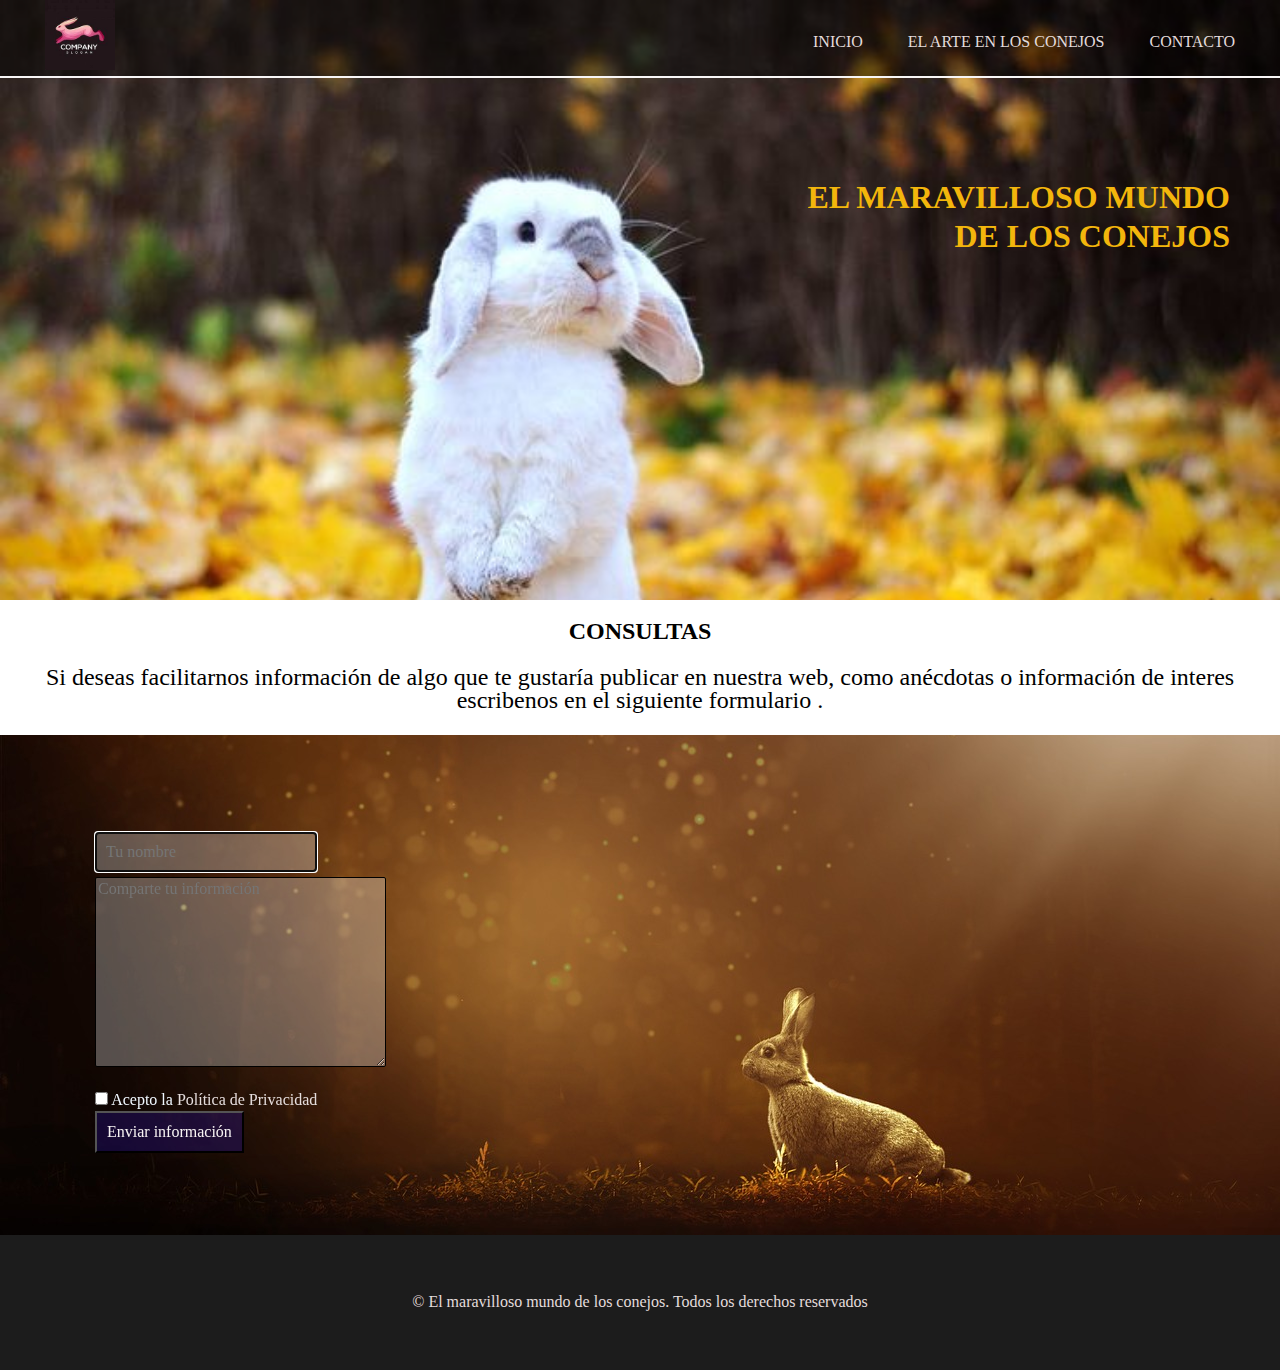
==== contacto.html @ 2e7139a8 "main" ====
<!DOCTYPE html>
<html lang="en">
<head>
    <meta charset="UTF-8">
    <meta http-equiv="X-UA-Compatible" content="IE=edge">
    <meta name="viewport" content="width=device-width, initial-scale=1.0">
    <title>Formulario de contacto de nuestra web los conejos </title>
    <link rel="stylesheet" href="css/normalize.css">
    <link rel="stylesheet" href="css/estilos.css">
    <link rel="stylesheet" href="css/estilos-arte.css">
    <link rel="stylesheet" href="css/estilo-consulta.css">
    <link href="https://fonts.googleapis.com/css2?family=Roboto:wght@300;400;700&display=swap" rel="stylesheet">

</head>
<body>
    <header class="cabeceraPrincipal">
        <nav class="navegacionPrincipal    flex">
            <!-- logo -->
            <div class="logo">
                <img src="imagenes/logo-conejo1.jpg"  width="70px" alt="logo desmosatrativo de conejo">
            </div>
          
            <!-- enlaces -->

           <div class="enlaces">
               <ul  class="flex">
                   <li>
                      <a href="index.html">INICIO</a>
                    </li>
                    <li>
                      <a href="el-arte-de-los-conejos.html">EL ARTE EN LOS CONEJOS</a>
                    </li>
                    <li>
                      <a href="contacto.html">CONTACTO</a>
                    </li>
               </ul>
           </div>
        </nav>
         <!-- linea decorativa -->
         <div class="lineaHorizontal"></div>
        <div>
            <h1>EL MARAVILLOSO MUNDO  <br> DE LOS CONEJOS</h1>
        </div>
       
    </header>
    
    <main>
        <div class="consultas">
            <h2>CONSULTAS</h2>
        
            <p>Si deseas facilitarnos información de algo que te  gustaría publicar en nuestra web, como anécdotas o información de interes escribenos en el siguiente formulario .</p>
            
        </div>

       <section class="section1  flex">
       
            
            <div class="rendimiento  ancho50">
                <form action="procesarForm.php" autocomplete="off" method="post" novalidate  id="form-contacto" enctype="multipart/form-data" name="peticion-datos" >
     
     
                 <!-- nombre -->
                 <div class="campoFormulario   ">
                    
                     <input type="text" name="nombre-usuario" id="nombre-user"  class="nombre" placeholder="Tu nombre" autofocus autocomplete="off"  >
                 </div>  
                 <!-- consulta -->
                 <div class="campoFormulario  Comentarios">
                   
                    <textarea name="consulta" id="consulta-user" cols="30" rows="10"  placeholder="Comparte tu información" ></textarea>
                </div>

                <!-- aceptar condiciones -->
               <div class="campoFormulario   condiciones">
                    <input type="checkbox" name="clausulas"  id="aceptar-clausulas" >
                     <label  for="aceptar-clausulas">Acepto la <a href="#">Política de Privacidad </a>  </label>

                </div>
                <!-- enviar formulario -->
                <div class="campoFormulario  " >
                    <input type="submit" class="enviar" value="Enviar información">
                 
                     </div>

        

   
       </section>
    </main>

    <footer >
        <p>&copy; El maravilloso mundo de los conejos. <span>Todos los derechos reservados</span></p>
     </footer>
</body>
</html>
---- css/estilos.css ----
*{
    box-sizing: border-box;
}

body{
    line-height: 1.4em;
}

ul{
    list-style-type: none;
}

a{
    text-decoration: none;
    color: #e4dcdc;
}



nav li{
    margin-right: 45px;
    margin-top: 15px;
}

.logo{
    width: 15px;
    margin-left: 45px;
}

/* --------ESTILOS ESTRUCTURALES---------- */

.anchoMaximo{
    max-width: 1750px;
    margin: 0 auto;
    padding: 0 ;
}

.flex{
    display: flex;
    justify-content: space-between;
   
}

.ancho50{
    flex-basis: 50%;
}

.lineaHorizontal{
    border: 1px solid rgb(248, 246, 246);
}

.navegacionPrincipal{
    background: rgba(0, 0, 0, 0.5);
    
}

 .cabeceraPrincipal{
    background: url(../imagenes/conejo-cabecera.jpg)top center /cover;
   height: 600px;
} 

 h1{
    font-size: 2em;
    font-family: 700;
    color: rgb(243, 182, 12);
    line-height: 1.2em;
    text-align: right;
    margin-top: 100px;
    margin-right: 50px;
}

.encabezado h2 {
   text-align: center;
   font-weight: 700;
   font-size: 1.5em;
   color: rgb(26, 25, 25);
   
}

.encabezado p{
    margin-left: 45px;
    margin-right: 45px;
   text-align: center;
   font-weight: 400;
    color: rgb(22, 22, 22);
    font-size: 1.3em;
}

.cuidado{
    background: url(../imagenes/dia-internacional-conejo.jpg.png) right/cover;
     height: 500px;
}

.texto h2{
    color: beige;
    text-align: left;
    margin-left: 30px;
    font-size: 1.2em;
   
}

.texto p{
    color: beige;
    text-align: left;
    margin-left: 30px;
    font-size: 1.2em;
}



.lineaHorizontal1{
    border: 3px solid rgb(223, 229, 230);
}

.claves img{
    width: 300px;
    margin-left: 300px;
}


.recomendaciones ul{
  list-style-type: square ;
  color: rgb(243, 182, 12);
  font-weight: 400;
  font-size: 1.5em;
  line-height: 1.5em;
}

.recomendaciones a{
   color: rgb(31, 30, 28); 
}

.recomendaciones h2{
    margin-top: 45px;
    color: rgb(32, 32, 30);
}

footer{
    background: rgba(0, 0, 0, 0.89);
    padding: 40px;
}

footer p{
    color: #e4dcdc;
    text-align: center;
}
---- css/estilos-arte.css ----
.arte img{
  width: 500px;
  margin-left: 35px;
  margin-top: 25px;
  margin-bottom: 25px;
}

.comentario  p{
   
    font-weight: 400;
    font-size: 1.2em;
    margin-top: 80px;
    margin-right: 25px;
}
---- css/estilo-consulta.css ----
.consultas p, h2{
    text-align: center;

}

.consultas p{
    font-size: 1.5em;
}

.section1{
    background: url(../imagenes/fondo-conejo.jpg)bottom center/cover;
    height: 500px;
}

.section1.flex{
    align-items: center;
 }



 .section1.filaFlex{
    justify-content: center;
 }



#nombre-user{
    color: black;
    border: 1px solid;
    border-radius: 2px 2px 2px 2px;
    margin-top: 15px;
    margin-left: 95px;
    background: rgba(247, 247, 245, 0.3);
    padding: 10px;

}
.nombre{
    color: black;
}


#consulta-user{
    border: 1px solid;
    border-radius: 2px 2px 2px 2px;
    margin-left: 95px;
    margin-top: 5px;
    margin-bottom: 15px;
    background: rgba(247, 247, 245, 0.3);
}

#aceptar-clausulas {
    color: rgb(14, 57, 95);
    margin-left: 95px;
   

}

.condiciones{
    color: aliceblue;
}

 

 .rendimiento.ancho50 h2{
    margin-top: 20px;

 }

 .enviar{
    background: rgba(43, 20, 170, 0.3);
    margin-left: 95px;
    padding: 10px ;
    color: rgb(247, 243, 243);
 }
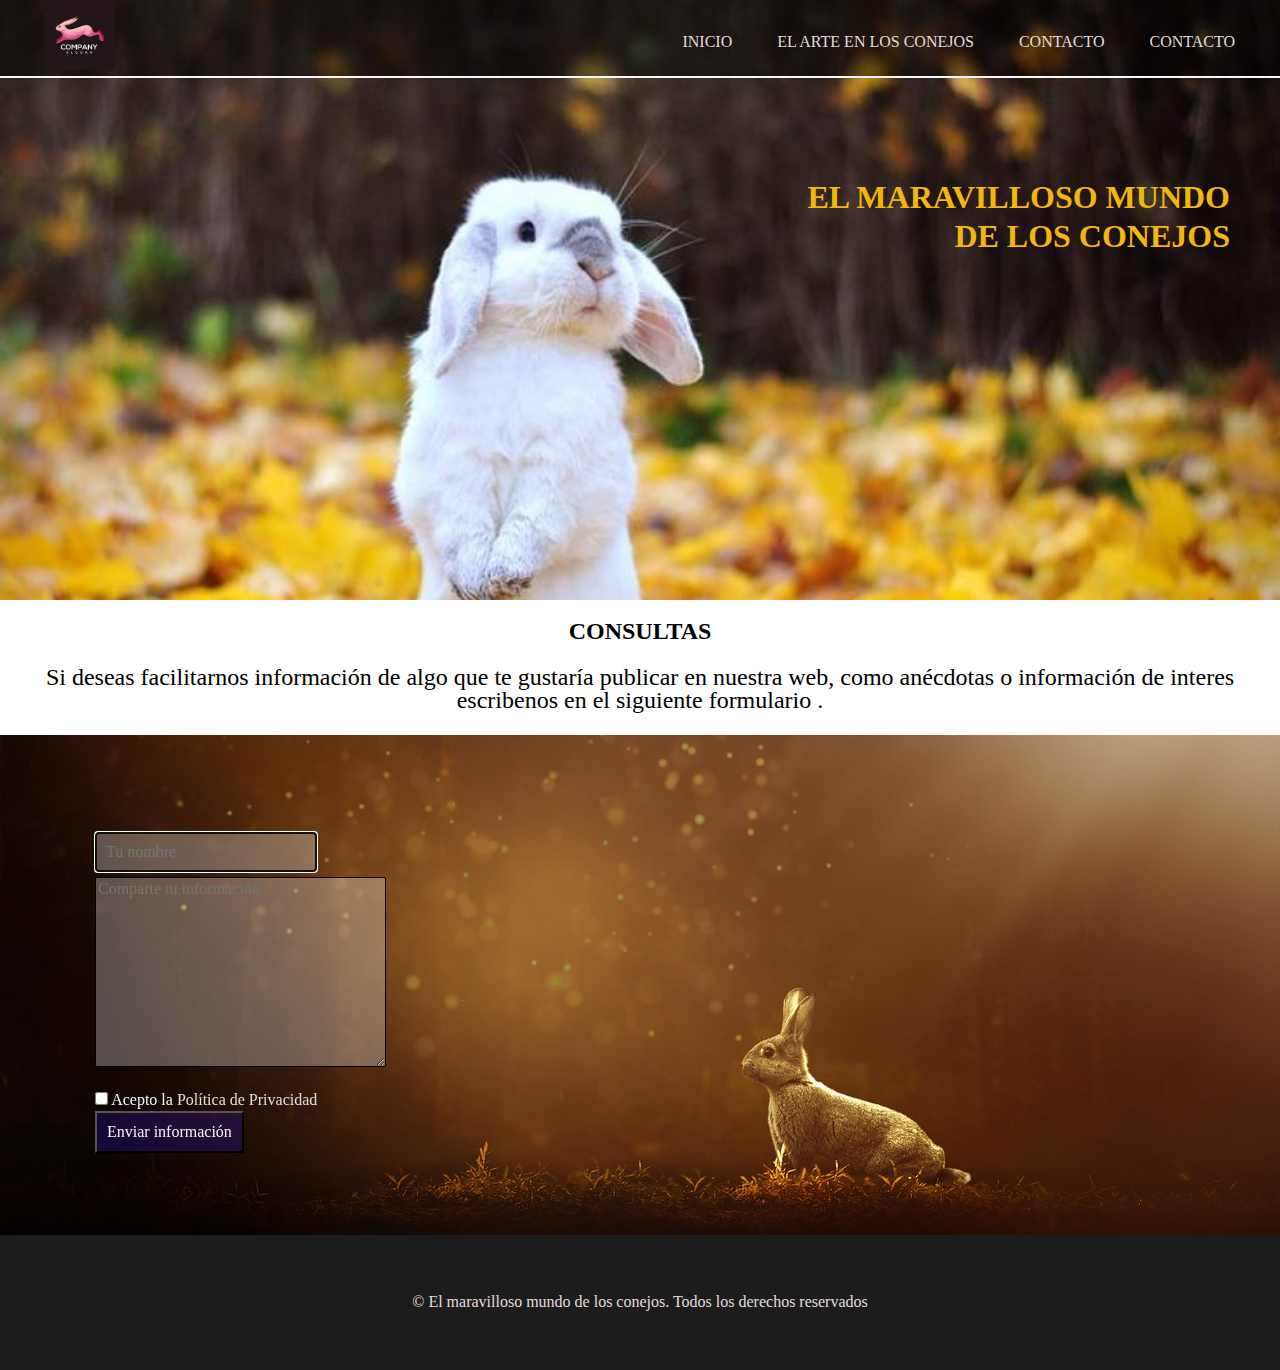
==== commit 44d80fa8: "añado cambios en los documentos" ====
--- a/contacto.html
+++ b/contacto.html
@@ -4,6 +4,7 @@
     <meta charset="UTF-8">
     <meta http-equiv="X-UA-Compatible" content="IE=edge">
     <meta name="viewport" content="width=device-width, initial-scale=1.0">
+    <meta name="description" content="Pagina de contacto  para facilitar informacion de los anécdotas  de los conejos ">
     <title>Formulario de contacto de nuestra web los conejos </title>
     <link rel="stylesheet" href="css/normalize.css">
     <link rel="stylesheet" href="css/estilos.css">
@@ -32,6 +33,9 @@
                     </li>
                     <li>
                       <a href="contacto.html">CONTACTO</a>
+                    </li>
+                    <li>
+                        <a href="experiencias.html">CONTACTO</a>
                     </li>
                </ul>
            </div>
--- a/css/estilos.css
+++ b/css/estilos.css
@@ -88,7 +88,7 @@
 
 .cuidado{
     background: url(../imagenes/dia-internacional-conejo.jpg.png) right/cover;
-     height: 500px;
+     height: 600px;
 }
 
 .texto h2{
@@ -143,4 +143,62 @@
 footer p{
     color: #e4dcdc;
     text-align: center;
-}+}
+
+
+/* ------------- CSS de experiencias------------------ */
+
+
+
+.botonExperiencia{
+    width: 40%;
+    padding: 10px;
+    margin-left: 50px;
+    margin-bottom: 50px;
+    border: none;
+    border-radius: 10px; 
+    background: rgb(243, 182, 12);
+}
+
+
+
+.botonExperiencia a{
+    color: #000;
+}
+
+.arte.experiencia img{
+    width: 80%;
+    margin-left: 35px;
+    margin-top: 25px;
+    margin-bottom: 25px;
+}
+
+.arte.experiencia{
+    text-align: center;
+}
+
+.comentario.texto1 p {
+    font-weight: 400;
+    font-size: 1.2em;
+    margin-top: 0;
+    margin-right: 25px;
+}
+
+.arte.fotoExperiencia1{
+    text-align: center;
+}
+
+.botonExperiencia1 {
+    width: 40%;
+    padding: 10px;
+    margin-left: 0;
+    margin-bottom: 50px;
+    border: none;
+    border-radius: 10px;
+    background: rgb(243, 182, 12);
+}
+
+.botonExperiencia1 a{
+    color: #000;
+}
+
--- a/css/estilos-arte.css
+++ b/css/estilos-arte.css
@@ -11,4 +11,5 @@
     font-size: 1.2em;
     margin-top: 80px;
     margin-right: 25px;
-}+}
+
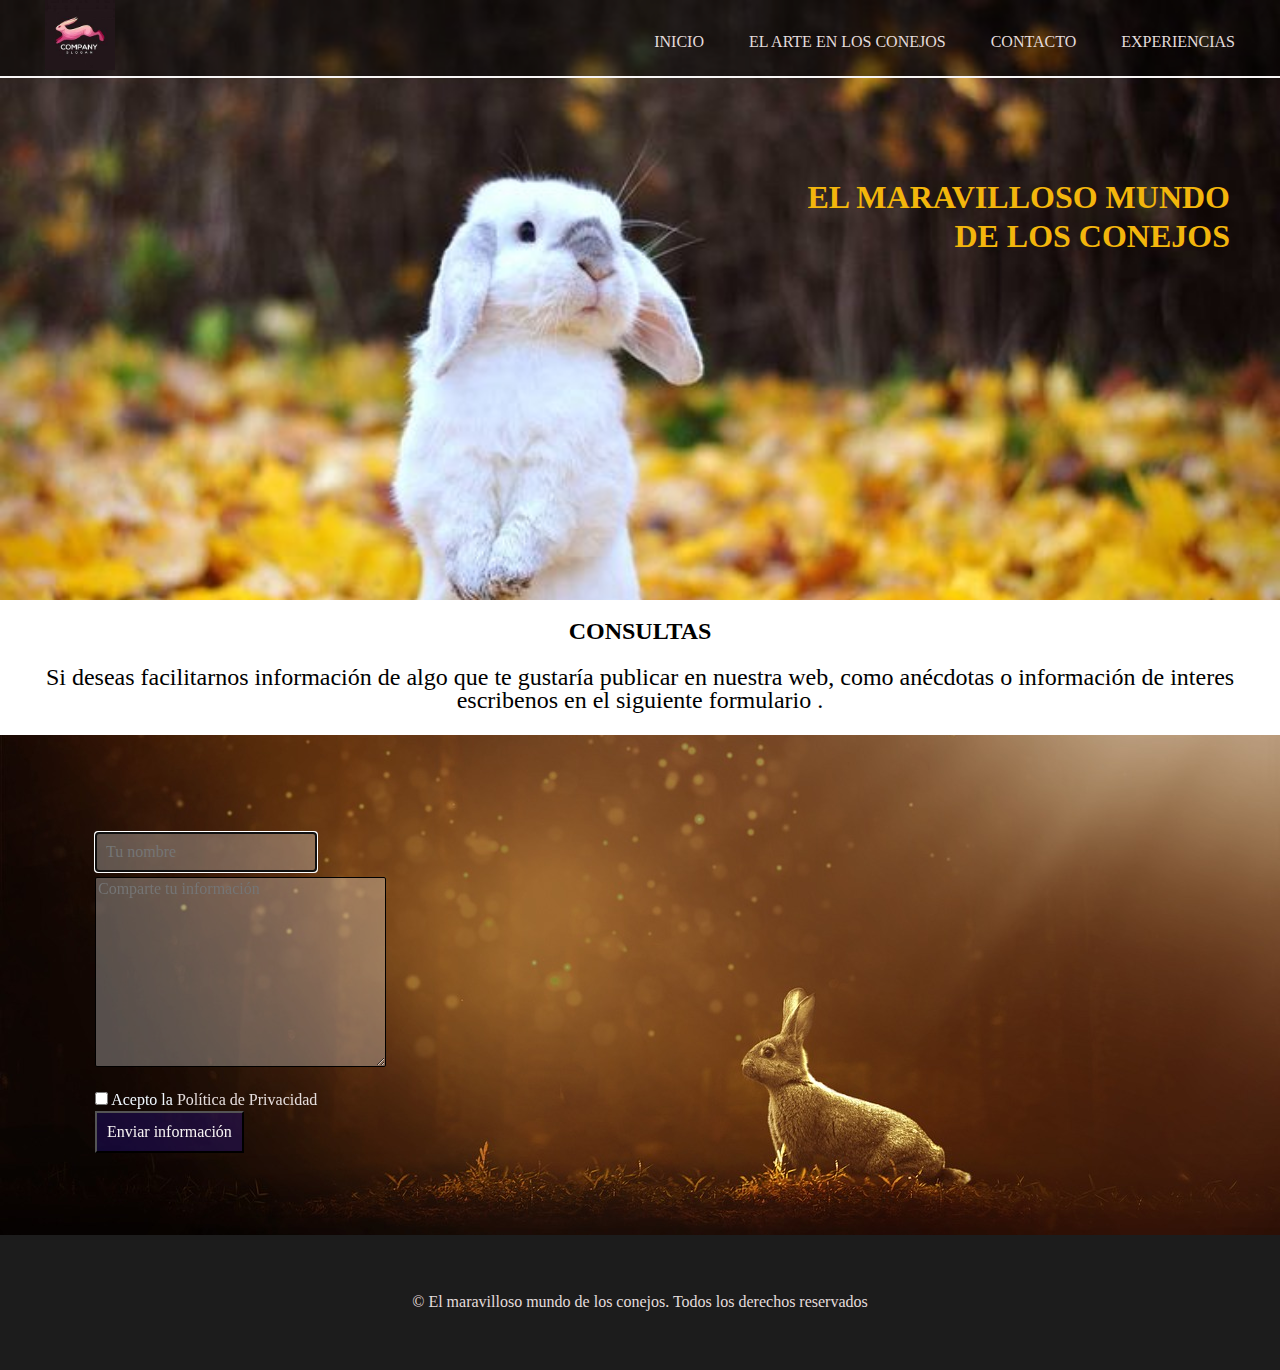
==== commit a37ce19c: "añado nuevos cambios en documentos" ====
--- a/contacto.html
+++ b/contacto.html
@@ -35,7 +35,7 @@
                       <a href="contacto.html">CONTACTO</a>
                     </li>
                     <li>
-                        <a href="experiencias.html">CONTACTO</a>
+                        <a href="experiencias.html">EXPERIENCIAS</a>
                     </li>
                </ul>
            </div>
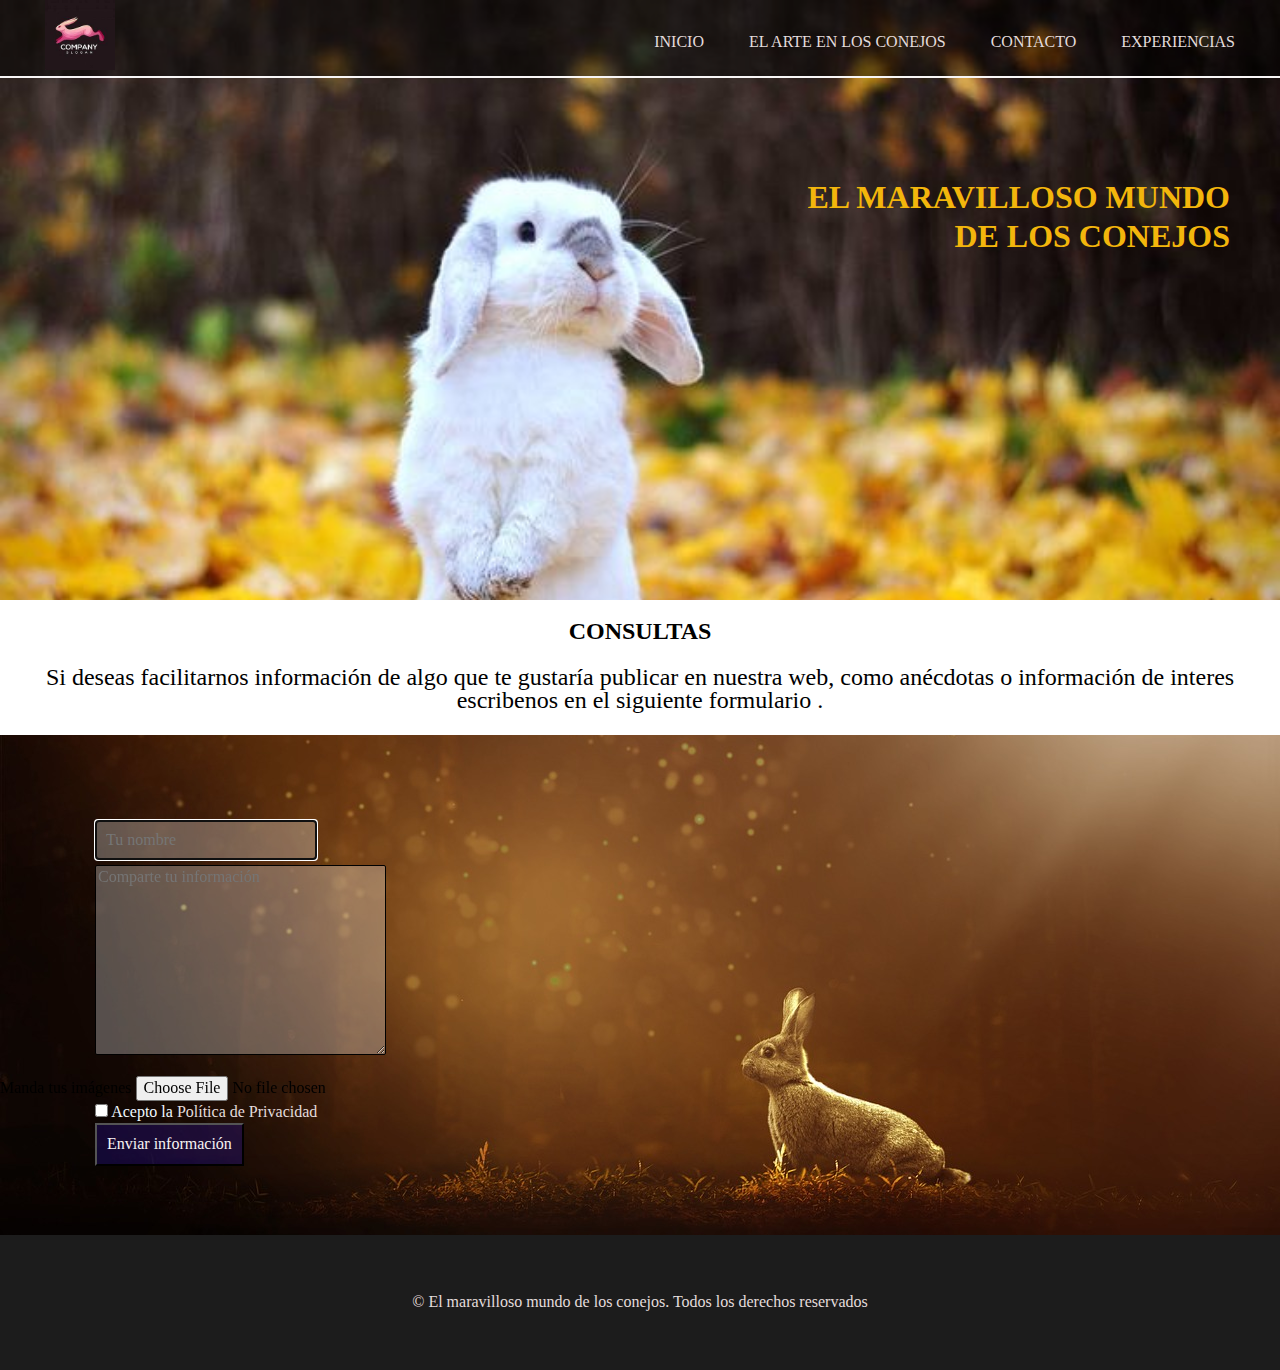
==== commit e17188b3: "cambios formulario" ====
--- a/contacto.html
+++ b/contacto.html
@@ -74,6 +74,13 @@
                     <textarea name="consulta" id="consulta-user" cols="30" rows="10"  placeholder="Comparte tu información" ></textarea>
                 </div>
 
+                <!-- adjuntar archivos -->
+                <div class="campoFormulario">
+                    <label for="formFile" for="archivo-user">Manda tus imágenes</label>
+                    <input type="file" name="archivosubido">
+
+                </div>
+
                 <!-- aceptar condiciones -->
                <div class="campoFormulario   condiciones">
                     <input type="checkbox" name="clausulas"  id="aceptar-clausulas" >
--- a/css/estilos.css
+++ b/css/estilos.css
@@ -160,10 +160,17 @@
     background: rgb(243, 182, 12);
 }
 
+.botonExperiencia:hover{
+    background: #000;
+}
 
 
 .botonExperiencia a{
     color: #000;
+}
+
+.botonExperiencia a:hover{
+    color: #FFF;
 }
 
 .arte.experiencia img{
@@ -198,7 +205,12 @@
     background: rgb(243, 182, 12);
 }
 
+.botonExperiencia1:hover{
+    background: #000;
+}
+
+
 .botonExperiencia1 a{
-    color: #000;
-}
-
+    color: #FFF;
+}
+
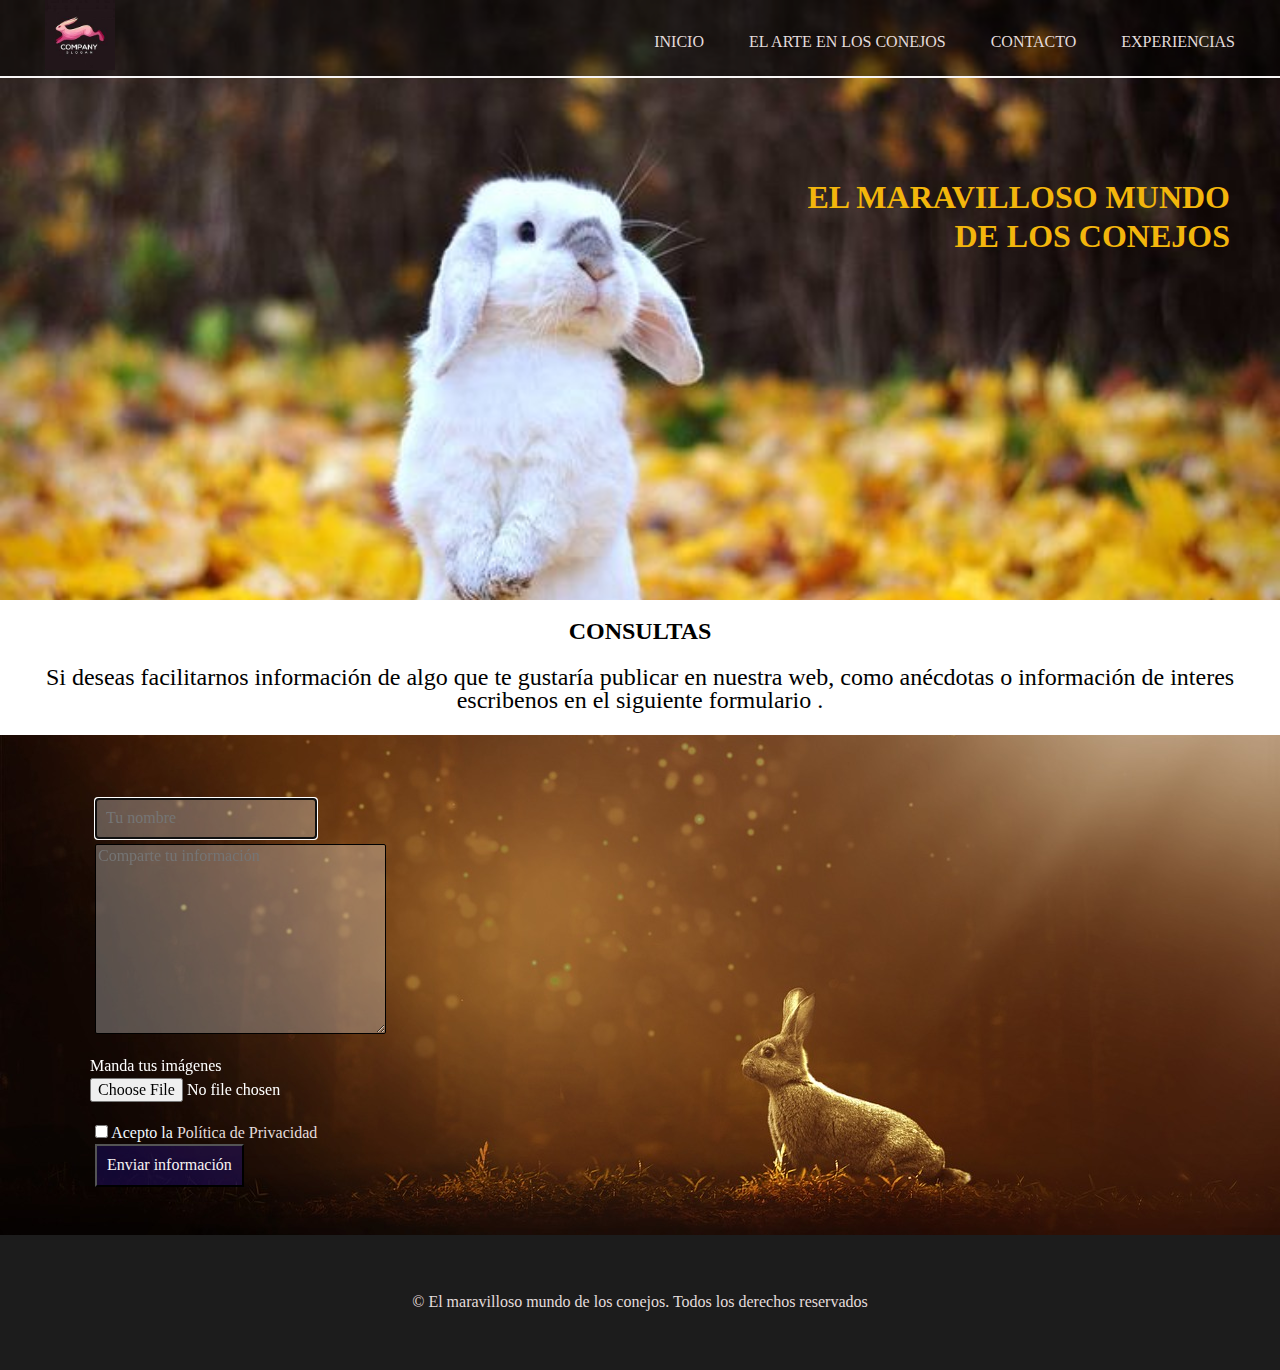
==== commit cf4473b9: "cambios en formulario" ====
--- a/contacto.html
+++ b/contacto.html
@@ -75,10 +75,9 @@
                 </div>
 
                 <!-- adjuntar archivos -->
-                <div class="campoFormulario">
-                    <label for="formFile" for="archivo-user">Manda tus imágenes</label>
+                <div class="campoFormulario textArchivos">
+                    <label  for="formFile" for="archivo-user">Manda tus imágenes</label><br>
                     <input type="file" name="archivosubido">
-
                 </div>
 
                 <!-- aceptar condiciones -->
--- a/css/estilos.css
+++ b/css/estilos.css
@@ -214,3 +214,11 @@
     color: #FFF;
 }
 
+
+/* ----------CSS del formulario-------------- */
+.textArchivos{
+    color: #FFF;
+    margin-left: 90px;
+    margin-bottom: 20px;
+}
+
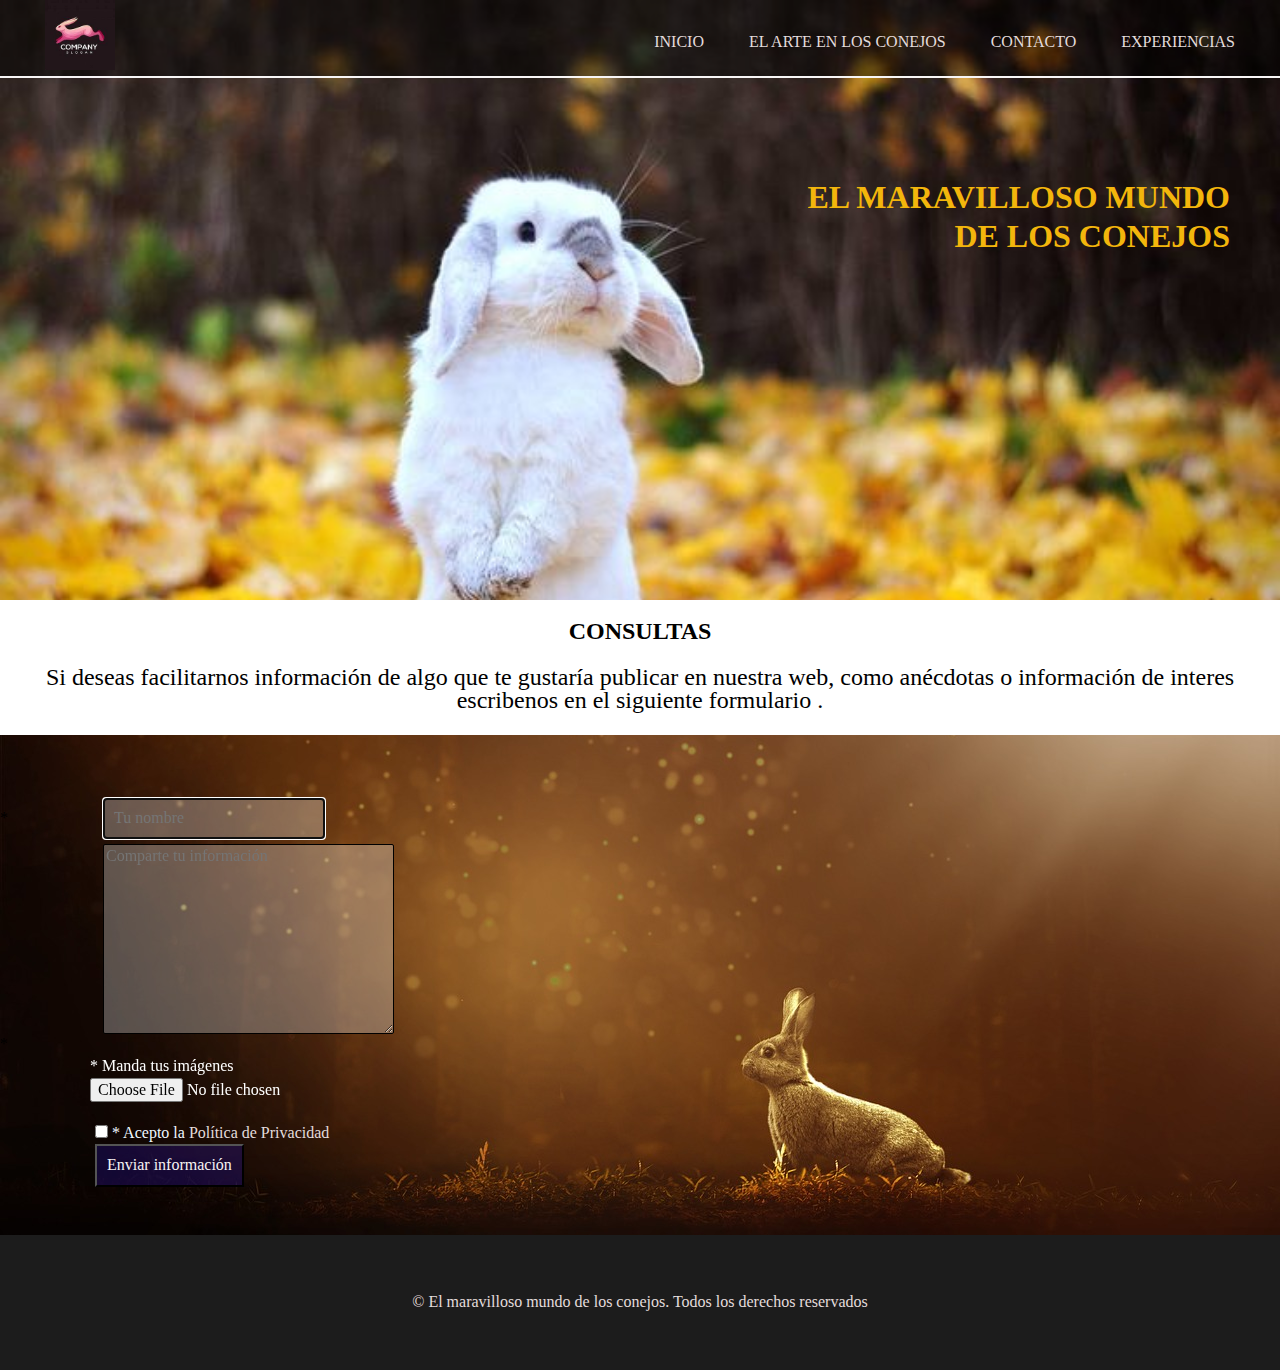
==== commit 56713e78: "añado campos obligatorios" ====
--- a/contacto.html
+++ b/contacto.html
@@ -66,24 +66,24 @@
                  <!-- nombre -->
                  <div class="campoFormulario   ">
                     
-                     <input type="text" name="nombre-usuario" id="nombre-user"  class="nombre" placeholder="Tu nombre" autofocus autocomplete="off"  >
+                     *<input type="text" name="nombre-usuario" id="nombre-user"  class="nombre" placeholder="Tu nombre" autofocus autocomplete="off" required>
                  </div>  
                  <!-- consulta -->
                  <div class="campoFormulario  Comentarios">
                    
-                    <textarea name="consulta" id="consulta-user" cols="30" rows="10"  placeholder="Comparte tu información" ></textarea>
+                    *<textarea name="consulta" id="consulta-user" cols="30" rows="10"  placeholder="Comparte tu información" required></textarea>
                 </div>
 
                 <!-- adjuntar archivos -->
                 <div class="campoFormulario textArchivos">
-                    <label  for="formFile" for="archivo-user">Manda tus imágenes</label><br>
-                    <input type="file" name="archivosubido">
+                    <label  for="formFile" for="archivo-user">* Manda tus imágenes</label><br>
+                    <input type="file" name="archivosubido" required>
                 </div>
 
                 <!-- aceptar condiciones -->
                <div class="campoFormulario   condiciones">
-                    <input type="checkbox" name="clausulas"  id="aceptar-clausulas" >
-                     <label  for="aceptar-clausulas">Acepto la <a href="#">Política de Privacidad </a>  </label>
+                    <input type="checkbox" name="clausulas"  id="aceptar-clausulas" required>
+                     <label  for="aceptar-clausulas">* Acepto la <a href="#">Política de Privacidad </a>  </label>
 
                 </div>
                 <!-- enviar formulario -->
